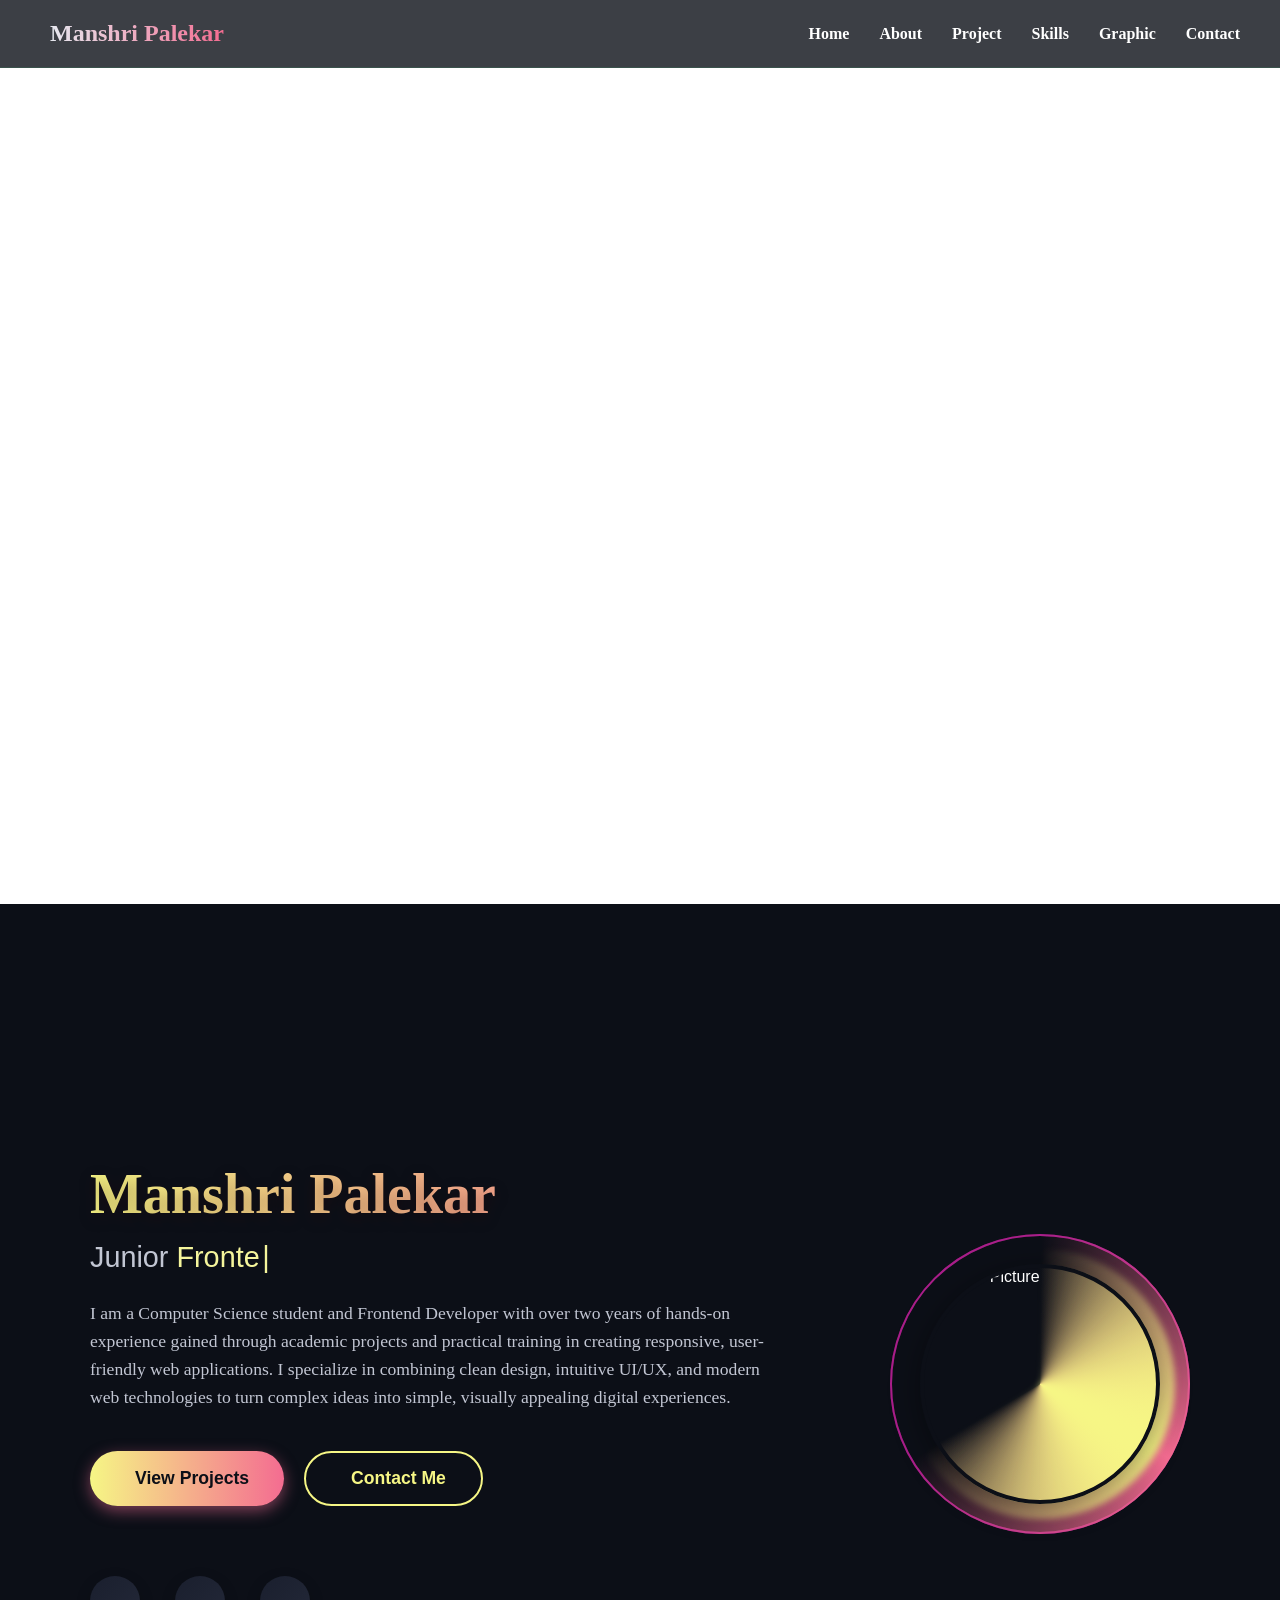
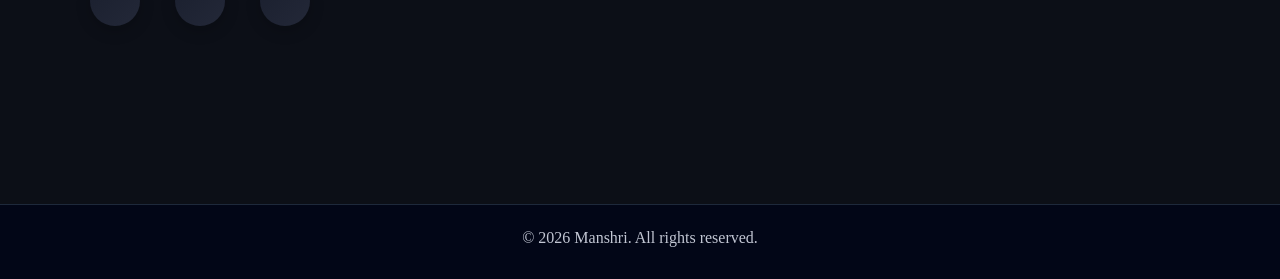
==== index.html @ 4fb311e6 "Final portfolio upload" ====
<!DOCTYPE html>
<html lang="en">
<head>
    <meta charset="UTF-8">
    <meta name="viewport" content="width=device-width, initial-scale=1.0">
    <title>Portfolio Website</title>
    <link rel="stylesheet" href="style.css">
    <link rel="stylesheet" href="https://cdnjs.cloudflare.com/ajax/libs/font-awesome/7.0.1/css/all.min.css">
</head>
<body>
    <div class="container">
        <header>
            <a href="#" class="logo">
                <i class="fa-solid fa-code"></i>
                <span class="logo-text">Manshri Palekar</span>
            </a>
            <nav>
                <div class="menu-toggle">
                    <i class="fa-solid fa-bars"></i>
                </div>
                <ul>
                    <li><a href="index.html">Home</a></li>
                    <li><a href="about.html">About</a></li>
                    <li><a href="about.html#project">Project</a></li>
                    <li><a href="about.html#skills">Skills</a></li>
                    <li><a href="graphic.html">Graphic</a></li>
                    <li><a href="contact.html">Contact</a></li>
                </ul>
            </nav>
        </header>
        <section class="video" id="home">
            <video class="back-vid" loop autoplay muted plays-inline src="video/Showreel Manshri.mp4" type="video/mp4"></video>
        </section>
        <!-- Hero Section -->
        <section class="hero" id="hero-about">
            <div class="content">
                <h1>Manshri Palekar</h1>
                <h2>Junior <span class="typing-text">Frontend Developer</span></h2>
                <h6>
                    I am a Computer Science student and Frontend Developer with over two years of hands-on experience gained through academic projects and practical training in creating responsive, user-friendly web applications. I specialize in combining clean design, intuitive UI/UX, and modern web technologies to turn complex ideas into simple, visually appealing digital experiences.
                </h6>

                <div class="cta-buttons">
                    <a href="about.html#project" class="btn btn-primary">
                        <i class="fa-solid fa-code"></i>View Projects
                    </a>
                    <a href="contact.html" class="btn btn-secondary">
                        <i class="fa-solid fa-paper-plane"></i>Contact Me
                    </a>
                </div>

                <div class="social-icons">
                    <a href="#"><i class="fa-brands fa-github"></i></a>
                    <a href=""><i class="fa-brands fa-linkedin"></i></a>
                    <a href="#"><i class="fa-brands fa-behance"></i></a>
                </div>
            </div>
                <div class="profile-container">
                    <div class="border-outer"></div>
                    <div class="border-middle"></div>
                    <div class="border-inner"></div>
                    <div class="boder-container"></div>
                    <div class="pulse-ring"></div>
                    <div class="pulse-ring"></div>
                    <div class="pulse-ring"></div>
                    <img src="images/_DSC1089.JPG" width="240px" alt="Profile Picture" class="profile-img" />
                </div>
        </section>
    </div>
    <footer class="footer">
        <p>© 2026 Manshri. All rights reserved.</p>
    </footer>
    <script src="app.js"></script>
</body>
</html>
---- style.css ----
*{
    margin: 0;
    padding: 0;
    box-sizing: border-box;
}
body{
    font-family: Arial, Helvetica, sans-serif;
    min-height: 100vh;
    overflow-x: hidden;
    color: white;
}
.container{
    position: relative;
    width:100%;
    height:100%;
    display: flex;
    flex-direction: column;
    /* align-items: center; */
    /* background-color: #0c0f17; */
}
.back-vid{
    position: relative;
    right: 0;
    bottom: 0;
    z-index: 1;
    width: 100%;
    height: 100vh;
    mix-blend-mode: overlay;
    object-fit: cover;
}
h1{
    color:white;
}
header{
    position: fixed;
    top:0;
    left:0;
    width:100%;
    padding: 20px 40px;
    display:flex;
    justify-content: space-between;
    align-items:center;
    z-index:1000;
    background: rgba(12,15,23,0.8);
    backdrop-filter: blur(10px);
    border-bottom: 1px solid rgba(42,252,133,0.1);

}
.logo{
    display: flex;
    align-items:center;
    gap:10px;
    font-size: 1.5rem;
    font-weight: 700;
    color:#e6e9f0;
    text-decoration: none;
}
.logo-icon{
    color:#2afc85;
    font-size: 1.8rem;
}
.logo-text{
    background: linear-gradient(90deg, #e6e9f0 0%, #f46c91 100%);
    -webkit-background-clip:text;
    font-family: Henotica;
    -webkit-text-fill-color: transparent;
}

nav ul{
    display:flex;
    list-style: none;
    gap:30px;
}

nav a{
    color:white;
    text-decoration: none;
    font-weight:500;
    transition: color 0.3s ease;
    position: relative;
    padding: 5px 0;
    font-family: Henotica;
    font-weight:bolder;
}
nav a:hover{
    color:#f6f685;
}
nav a:after{
    content: '';
    position: absolute;
    bottom:0;
    left:0;
    width:0;
    height:2px;
    background:#f6f685;
    transition:width 0.3s ease;
}
nav a:hover::after{
    width:100%;
}

.menu-toggle{
    display:none;
    font-size:1.5rem;
    color:#e6e9f0;
    cursor:pointer;
}

.hero{
    margin: 0;
    width:100%;
    display:flex;
    flex-direction: row;
    align-items: center;
    background-color: #0c0f17;
    justify-content: space-between;
    gap:80px;
    padding:120px 90px 60px;
    min-height:100vh;
}
.content{
    max-width:700px;
    opacity:1;
    transform: translateY(20px);
    animation: fadeInUp 1s ease forwards 0.5s;
}
h1{
    font-size: 3.5rem;
    font-family: Mogilte;
    margin-bottom: 15px;
    background: linear-gradient(90deg, #f6f685 0%, #f46c91 100%);
    -webkit-background-clip: text;
    -webkit-text-fill-color: transparent;
    font-weight: 700;
    text-shadow:0 5px 15px rgba(47, 2, 6, 0.3);
}
h2{
    font-size:1.8rem;
    margin-bottom: 25px;
    color:#c2c6d3;
    font-weight: 500;
}
p{
    font-size: 1.2rem;
    line-height:1.6;
    margin-bottom:30px;
    color:#c2c6d3;
}
.typing-text{
    position: relative;
    display: inline-block;
    color:#f5f59c;
}
.typing-text::after{
    content: "|";
    position: absolute;
    right:-10px;
    animation:blink 0.7s infinite;
    color:#f5f59c;
}
.cta-buttons{
    display: flex;
    gap:20px;
    margin-top: 40px;
    flex-wrap:wrap;
    opacity: 1;
    transform: translateY(20px);
    animation: fadeInUp 1s ease forwards 0.8s;
}

.btn{
    padding:15px 35px;
    border-radius: 50px;
    font-size:1.1rem;
    font-weight: 600;
    text-decoration: none;
    transition: all 0.3s ease;
    display:flex;
    align-items: center;
    gap:10px;
    position:relative;
    overflow:hidden;
}
.btn-primary{
    background: linear-gradient(90deg,#f6f685 0%, #f46c91 100%);
    color:#0c0f17;
    box-shadow: 0 5px 15px rgba(202, 94, 128, 0.6);
}
.btn-primary:hover{
    transform: translateY(-3px);
    box-shadow:0 8px 20px rgba(202, 94, 128, 0.6);
}
.btn-primary::before{
    content: "";
    position: absolute;
    top:0;
    left:-100%;
    width:100%;
    height:100%;
    background: linear-gradient(90deg, transparent, rgba(255,255,255,0.4),transparent);
    transition: 0.5s;
}
.btn-primary:hover::before{
    left:100%;
}
.btn-secondary{
    border:2px solid #f6f685;
    color:#f6f685;
}
.btn-secondary:hover{
    background-color: rgba(252, 42, 147, 0.1);
    transform:translateY(-3px);
}
.social-icons{
    display: flex;
    gap:20px;
    margin-top: 50px;
    opacity:1;
    transform:translateY(20px);
    animation: fadeInUp 1s ease forwardss 1.1s;
}
.social-icons a{
    width:50px;
    height:50px;
    border-radius: 50%;
    display: flex;
    align-items: center;
    justify-content: center;
    background: linear-gradient(135deg,#1a1f2e 0%, #232838 100%);
    color:#f6f685;
    font-size: 1.3rem;
    transition: all 0.3s ease;
    box-shadow: 0 5px 15px rgba(0,0,0,0.2);
    position:relative;
    overflow:hidden;
}
.social-icons a:hover{
    transform:translateY(-5px);
    color:#151925;
    box-shadow: 0 8px 20px rgba(215, 196, 30, 0.3);
}
.social-icons a::before{
    content: "";
    position: absolute;
    top:0;
    left:0;
    width:100%;
    height:100%;
    background: linear-gradient(45deg,#ee9fb4,#fb86a5,#f46c91);
    opacity:0;
    transition: 0.3s;
    z-index:-1;
}
.social-icons a:hover::before{
    opacity: 1;
}
.profile-container{
    position: relative;
    width: 300px;
    height:300px;
}
.profile-img{
    width:240px;
    height:240px;
    object-fit: cover;
    border-radius: 50%;
    position: absolute;
    top:50%;
    left:50%;
    transform: translate(-50%,-50%);
    z-index: 10;
    box-shadow: 0 5px 30px rgba(0,0,0,0.4);
    border:4px solid #0c0f17;
    transition: all 0.5s ease;
}
.profile-img:hover{
    transform: translate(-50%,-50%) scale(1.05);
}
/* animated rings */
.border-outer{
    position: absolute;
    width:300px;
    height: 300px;
    top:50%;
    left: 50%;
    transform: translate(-50%,-50%) rotate(0deg);
    border-radius: 50%;
    background: conic-gradient(transparent,#f46c91,transparent,transparent);
    z-index: 1;
    animation: rotate 4s linear infinite;
}
.border-middle{
    position: absolute;
    width: 270px;
    height: 270px;
    top:50%;
    left:50%;
    transform: translate(-50%,-50%) rotate(0deg);
    border-radius: 50%;
    background: conic-gradient(transparent,#f6f685,transparent,transparent);
    z-index: 2;
    animation: rotate-reverse 3s linear infinite;
    filter: blur(3px);
}
.border-inner{
    position: absolute;
    width:240px;
    height: 240px;
    top:50%;
    left:50%;
    transform: translate(-50%,-50%) rotate(0deg);
    border-radius: 50%;
    background: conic-gradient(transparent,#f6f685,transparent,transparent);
    z-index: 3;
    animation: rotate 2s linear infinite;
}
.pulse-ring{
    position: absolute;
    width: 300px;
    height: 300px;
    top:50%;
    left: 50%;
    transform: translate(-50%,-50%) scale(1);
    border-radius: 50%;
    border:2px solid rgba(252, 42, 199, 0.3);
    z-index: 0;
    animation: pulse 3s ease-out infinite;
}
.pulse-ring:nth-child(2){
    animation-delay: 1s;
}
.pulse-ring:nth-child(3){
    animation-delay: 2s;
}

.border-container{
    position: absolute;
    width:300px;
    height:300px;
    top: 50%;
    left: 50%;
    transform: translate(-50%,-50%);
    border-radius: 50%;
    z-index:4;
}
@keyframes rotate {
    0%{
        transform: translate(-50%,-50%) rotate(0deg);
    }
    100%{
        transform: translate(-50%,-50%) rotate(360deg);
    }
    
}
@keyframes rotate-reverse {
    0%{
        transform: translate(-50%,-50%) rotate(0deg);
    }
    100%{
        transform: translate(-50%,-50%) rotate(-360deg);
    }
    
}
@keyframes pulse {
    0%{
        transform: translate(-50%,-50%) scale(1);
        opacity: 1;
    }
    100%{
        transform: translate(-50%,-50%) scale(1.4);
        opacity: 0;
    }
    
}
@keyframes fadeInUp {
    from{
        opacity:0;
        transform: translateY(20px);
    }
    to{
        opacity: 1;
        transform: translateY(0);
    }
    
}
@keyframes blink {
    0%,100%{
        opacity: 1;
    }
    50%{
        opacity: 0;
    }
    
}
@media (max-width: 992px){
    .hero{
        flex-direction: column-reverse;
        text-align: center;
        gap:60px;
        padding:100px 20px 40px;
    }
    .cta-buttons{
        justify-content: center;
    }
    .social-icons{
        justify-content: center;
    }
}
@media (max-width:768px) {
    header{
        padding:15px 20px;
    }
    nav ul{
        position: fixed;
        top:70px;
        left:-100%;
        width:100%;
        height:calc(100vh-70px);
        background:rgba(12,15,23,0.95);
        flex-direction: column;
        align-items: center;
        justify-content: flex-start;
        padding-top: 50px;
        transition: left 0.3s ease;
    }
    nav ul.active{
        left:0;
    }
    nav a{
        font-size: 1.2rem;
        padding:15px 0;
    }
    .menu-toggle{
        display: block;
    }
    h1{
        font-size: 2.5rem;
    }
    h2{
        font-size: 1.5rem;
    }
    p{
        font-size: 1.1rem;
    }
    .btn{
        padding: 12px 25px;
        font-size: 1rem;
    }
}
@media (max-width:480px){
    h1{
        font-size: 2rem;
    }
    h2{
        font-size: 1.2rem;
    }
    .cta-buttons{
        flex-direction: column;
        align-items: center;
    }
}

.main-about{
    margin: 0;
    width:100%;
    display:flex;
    flex-direction: row;
    align-items: center;
    background-color: #0c0f17;
    justify-content: space-between;
    gap:80px;
    padding:120px 90px 60px;
    min-height:100vh;
}
h6{
    font-size: 1.1rem;
    line-height:1.6;
    margin-bottom:30px;
    color:#c2c6d3;
    font-family: Henotica;
    font-weight: lighter;
}
.about-edu{
    width: 100%;
    align-items: center;
    min-height: 90vh;
    background-color: #0c0f17;
}
.education{
    width: 1000px;
    margin:auto;
    height: calc(100% - 60px);
    border:1px solid white;
    border-radius: 20px;
    display: flex;
    flex-direction: column;
    gap: 20px;
}
.education:hover{
    cursor: pointer;
}
h3{
    margin-top: 15px;
    text-align: center;
    font-size: 3.5rem;
    font-family: Mogilte;
    margin-bottom: 15px;
    background-color: rgb(249, 242, 186);
    -webkit-background-clip: text;
    -webkit-text-fill-color: transparent;
    font-weight: 700;
    text-shadow:0 5px 15px rgba(42, 2, 21, 0.3);
}
#edu{
    width: calc(100% - 60px);
    margin: 15px auto;
    margin-bottom: 0;
    height:100px;
    /* border:1px solid white; */
}
h4{
    font-family: Mogilte;
    font-weight: lighter;
    font-size: 1.4rem;
    line-height: 1.4;
    color:rgb(244, 244, 162);
}
h5{
    font-family: Georgia, 'Times New Roman', Times, serif;
    font-size: 1.2rem;
    color:white;
    line-height: 1.4;
}
.about-project{
    width: 100%;
    align-items: center;
    min-height: 120vh;
    background-color: #0c0f17;
}
.projects{
    width: 90%;
    margin:auto;
    height:750px;
    /* border:1px solid white; */
    border-radius: 20px;
    display: flex;
    flex-direction: column;
    gap: 20px;
}
.project-card {
    display: flex;
    gap: 24px;
    align-items: center;
    margin-bottom: 40px;
}

/* LEFT SIDE */
.project-media {
    position: relative;
    width: 450px;
    height: 200px;
    border-radius: 16px;
    overflow: hidden;
    cursor: pointer;
    flex-shrink: 0;
}

.project-img{
    width: 100%;
    height: 100%;
    object-fit: cover;
}
.project-video {
    width: 100%;
    height: 100%;
    object-fit: cover;
}

.project-video {
    position: absolute;
    inset: 0;
    opacity: 0;
    pointer-events: none;
    transition: opacity 0.3s ease;
}

.project-media:hover .project-img {
    opacity: 0;
}

.project-media:hover .project-video {
    opacity: 1;
}

/* RIGHT SIDE */
.project-info h3 {
    margin-bottom: 8px;
}

.project-info p {
    margin-bottom: 12px;
    color: #666;
}

.project-tags span {
    font-family: Georgia, 'Times New Roman', Times, serif;
    background: #c9f6a3;
    color: #0c0f17;
    padding: 6px 12px;
    border-radius: 5px;
    margin-right: 8px;
    font-size: 14px;
}

.contact {
    background-color: #0c0f17;
    min-height: 100vh;
    display: flex;
    align-items: center;
    justify-content: center;
    padding: 40px 20px;
}

.contact-container {
    max-width: 1100px;
    width: 100%;
    display: flex;
    gap: 40px;
    border:1px solid white;
    border-radius: 12px;
    padding: 40px;
}

/* Contact Info */
.contact-info {
    flex: 1;
}

.contact-info h2 {
    font-size: 32px;
    margin-bottom: 10px;
    font-family: Mogilte;
    font-weight: lighter;
}

.contact-info p {
    color: #cbd5f5;
    margin-bottom: 30px;
    font-family: Henotica;
    font-weight: lighter;
}

.info-box {
    display: flex;
    align-items: center;
    gap: 15px;
    margin-bottom: 20px;
    font-size: 16px;
}

.info-box i {
    font-size: 20px;
    color: rgb(245 245 163);
}

.social-icons a {
    margin-right: 15px;
    font-size: 22px;
    color: #fff;
    transition: 0.3s;
}

.social-icons a:hover {
    color: #370315;
}

/* Contact Form */
.contact-form {
    flex: 1;
}

.contact-form h2 {
    margin-bottom: 25px;
    font-family: Mogilte;
    font-weight: lighter;
}

.input-box {
    position: relative;
    margin-bottom: 25px;
}

.input-box input,
.input-box textarea {
    width: 100%;
    padding: 12px;
    background: transparent;
    border: 1px solid #334155;
    border-radius: 6px;
    color: #fff;
    outline: none;
}

.input-box textarea {
    resize: none;
    height: 120px;
}

.input-box label {
    position: absolute;
    left: 12px;
    top: 50%;
    transform: translateY(-50%);
    color: #94a3b8;
    pointer-events: none;
    transition: 0.3s;
    padding: 0 6px;
}

.input-box textarea + label {
    top: 20px;
}

.input-box input:focus + label,
.input-box input:valid + label,
.input-box textarea:focus + label,
.input-box textarea:valid + label {
    top: -8px;
    font-size: 12px;
    color: rgb(245 245 163);
}

button {
    width: 100%;
    padding: 12px;
    background: rgb(245 245 163);
    font-family: Henotica;
    font-weight: lighter;
    border: none;
    color: #020617;
    font-size: 18px;
    font-weight: bold;
    border-radius: 6px;
    cursor: pointer;
    transition: 0.3s;
}

button:hover {
    background: #033e1d;
    color: white;
}

.success-msg {
    display: none;
    margin-top: 15px;
    color: rgb(245 245 163);
    text-align: center;
}

/* Responsive */
@media (max-width: 900px) {
    .contact-container {
        flex-direction: column;
    }
}
.skills {
    background: #0c0f17;;
    color: #fff;
    padding: 80px 20px;
    text-align: center;
}

.section-title {
    font-size: 36px;
    margin-bottom: 10px;
}

.section-subtitle {
    color: #94a3b8;
    margin-bottom: 50px;
}

.skills-container {
    max-width: 900px;
    margin: auto;
    display: grid;
    grid-template-columns: repeat(auto-fit, minmax(250px, 1fr));
    gap: 25px;
}

.skill-card {
    background: #020617;
    padding: 25px;
    border-radius: 10px;
    text-align: left;
    transition: transform 0.3s;
}

.skill-card:hover {
    transform: translateY(-6px);
}
p{
    font-size: 22px;
    font-family: Henotica;
}

/* Progress Bar */
.progress {
    width: 100%;
    height: 8px;
    background: #1e293b;
    border-radius: 10px;
    overflow: hidden;
}

.progress span {
    display: block;
    height: 100%;
    width: 20px;
    background: #f46c91;
    border-radius: 10px;
    transition: width 1.5s ease;
}

/* Responsive */
@media (max-width: 600px) {
    .section-title {
        font-size: 28px;
    }
}

.footer {
    background: #020617;
    color: #cbd5f5;
    text-align: center;
    padding: 20px 10px;
    border-top: 1px solid #1e293b;
}

.footer p {
    font-size: 16px;
    margin-bottom: 8px;
}
@media (max-width: 1200px) {
    .education {
        width: 90%;
    }

    .projects {
        height: auto;
    }

    .project-media {
        width: 380px;
        height: 180px;
    }
}
@media (max-width: 768px) {
    .hero,
    .main-about {
        padding: 100px 20px 60px;
    }

    .education {
        padding: 20px;
    }

    h3 {
        font-size: 2.5rem;
    }

    .skills-container {
        grid-template-columns: 1fr;
    }

    .contact-container {
        padding: 25px;
    }
}
@media (max-width: 992px) {
    .project-tags {
        display: flex;
        flex-wrap: wrap;
        justify-content: center;
        gap: 12px;
    }
}
@media (max-width: 768px) {
    .project-tags {
        justify-content: center;
        gap: 10px;
    }

    .project-tags span {
        font-size: 15px;
        padding: 8px 14px;
    }
}
.about-certificate{
    width: 100%;
    align-items: center;
    min-height: 60vh;
    background-color: #0c0f17;
}

/* MAIN SECTION */
.graphic-section {
    padding: 60px 8%;
    background-color: #0c0f17;
}

/* HEADINGS */
.section-title {
    font-size: 40px;
    font-weight: 700;
    margin-bottom: 30px;
    color: #000;
}

/* GRID */
.grid {
    display: grid;
    gap: 30px;
    margin-bottom: 60px;
}

.logos {
    grid-template-columns: repeat(auto-fit, minmax(200px, 1fr));
}

.posters {
    grid-template-columns: repeat(auto-fit, minmax(220px, 1fr));
}

/* CARD */
.card {
    background: #fff;
    border-radius: 14px;
    box-shadow: 0 15px 35px rgba(0,0,0,0.15);
    overflow: hidden;
    transition: transform 0.3s ease, box-shadow 0.3s ease;
}

.card img {
    width: 100%;
    height: 100%;
    object-fit: cover;
}

/* SIZES */
.square {
    aspect-ratio: 1 / 1;
}

.portrait {
    aspect-ratio: 3 / 5;
}

/* HOVER EFFECT */
.card:hover {
    transform: translateY(-8px);
    box-shadow: 0 25px 45px rgba(0,0,0,0.25);
}

/* RESPONSIVE */
@media (max-width: 768px) {
    .section-title {
        font-size: 32px;
    }
}
.model-section {
    padding: 50px 6%;
    background:#0c0f17;;
    text-align: center;
}

.model-title {
    font-size: 48px;
    font-weight: 700;
    color: #7fffd4;
    margin-bottom: 50px;
    text-shadow: 0 0 12px rgba(127,255,212,0.6);
}

/* Black Card Container */
.model-container {
    background: #000;
    border-radius: 24px;
    padding: 40px;
    box-shadow: 0 30px 80px rgba(0,0,0,0.8);
    max-width: 1100px;
    margin: 0 auto;
}

/* Image */
.model-container img {
    width: 100%;
    max-height: 550px;
    object-fit: contain;
    transition: transform 0.4s ease;
}

/* Hover effect */
.model-container:hover img {
    transform: scale(1.03);
}

/* Responsive */
@media (max-width: 768px) {
    .model-title {
        font-size: 36px;
    }

    .model-container {
        padding: 20px;
    }
}
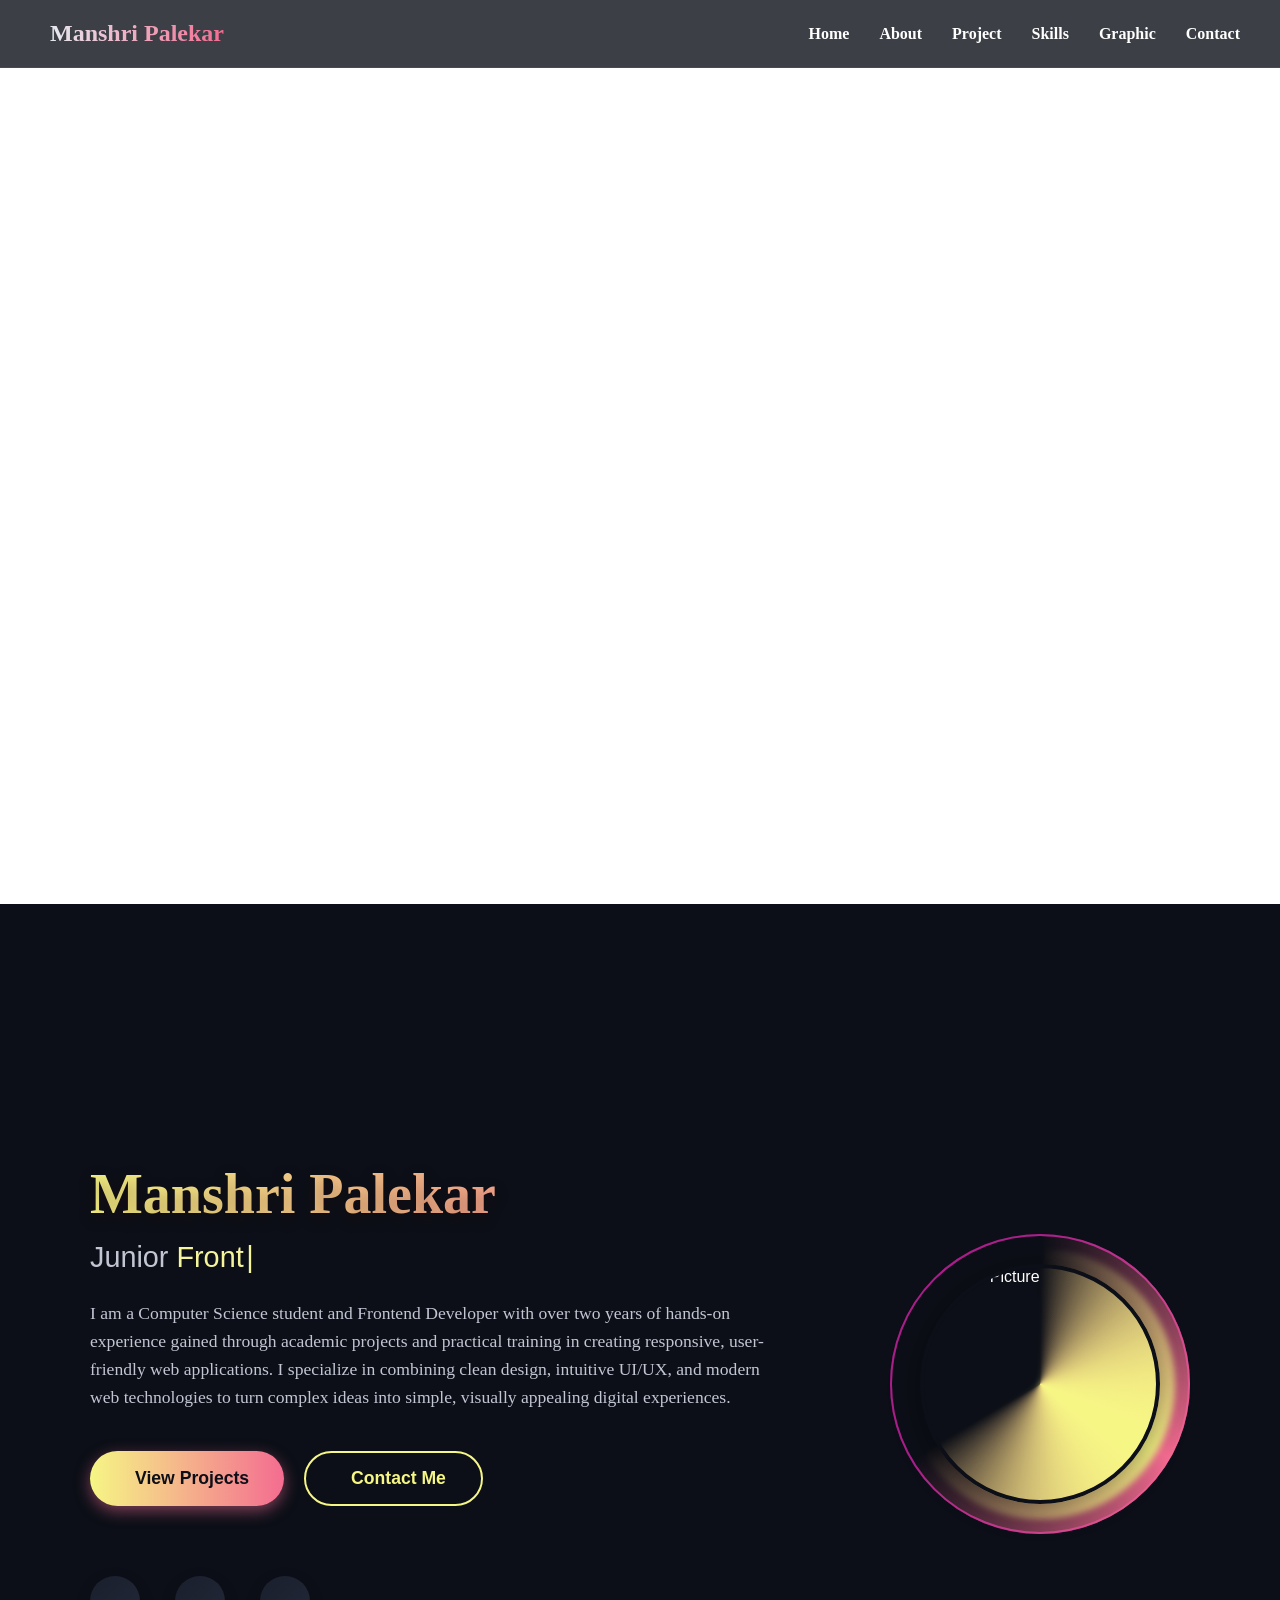
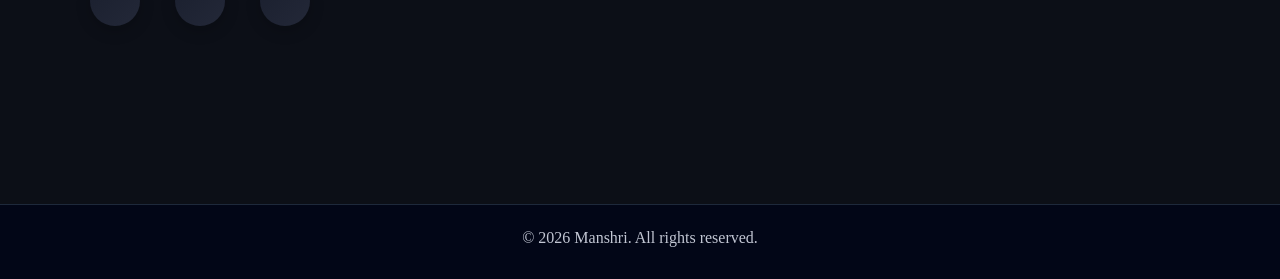
==== commit a790e688: "Added compressed video" ====
--- a/index.html
+++ b/index.html
@@ -29,7 +29,7 @@
             </nav>
         </header>
         <section class="video" id="home">
-            <video class="back-vid" loop autoplay muted plays-inline src="video/Showreel Manshri.mp4" type="video/mp4"></video>
+            <video class="back-vid" loop autoplay muted plays-inline src="assets/video/Showreel Manshri.mp4" type="video/mp4"></video>
         </section>
         <!-- Hero Section -->
         <section class="hero" id="hero-about">
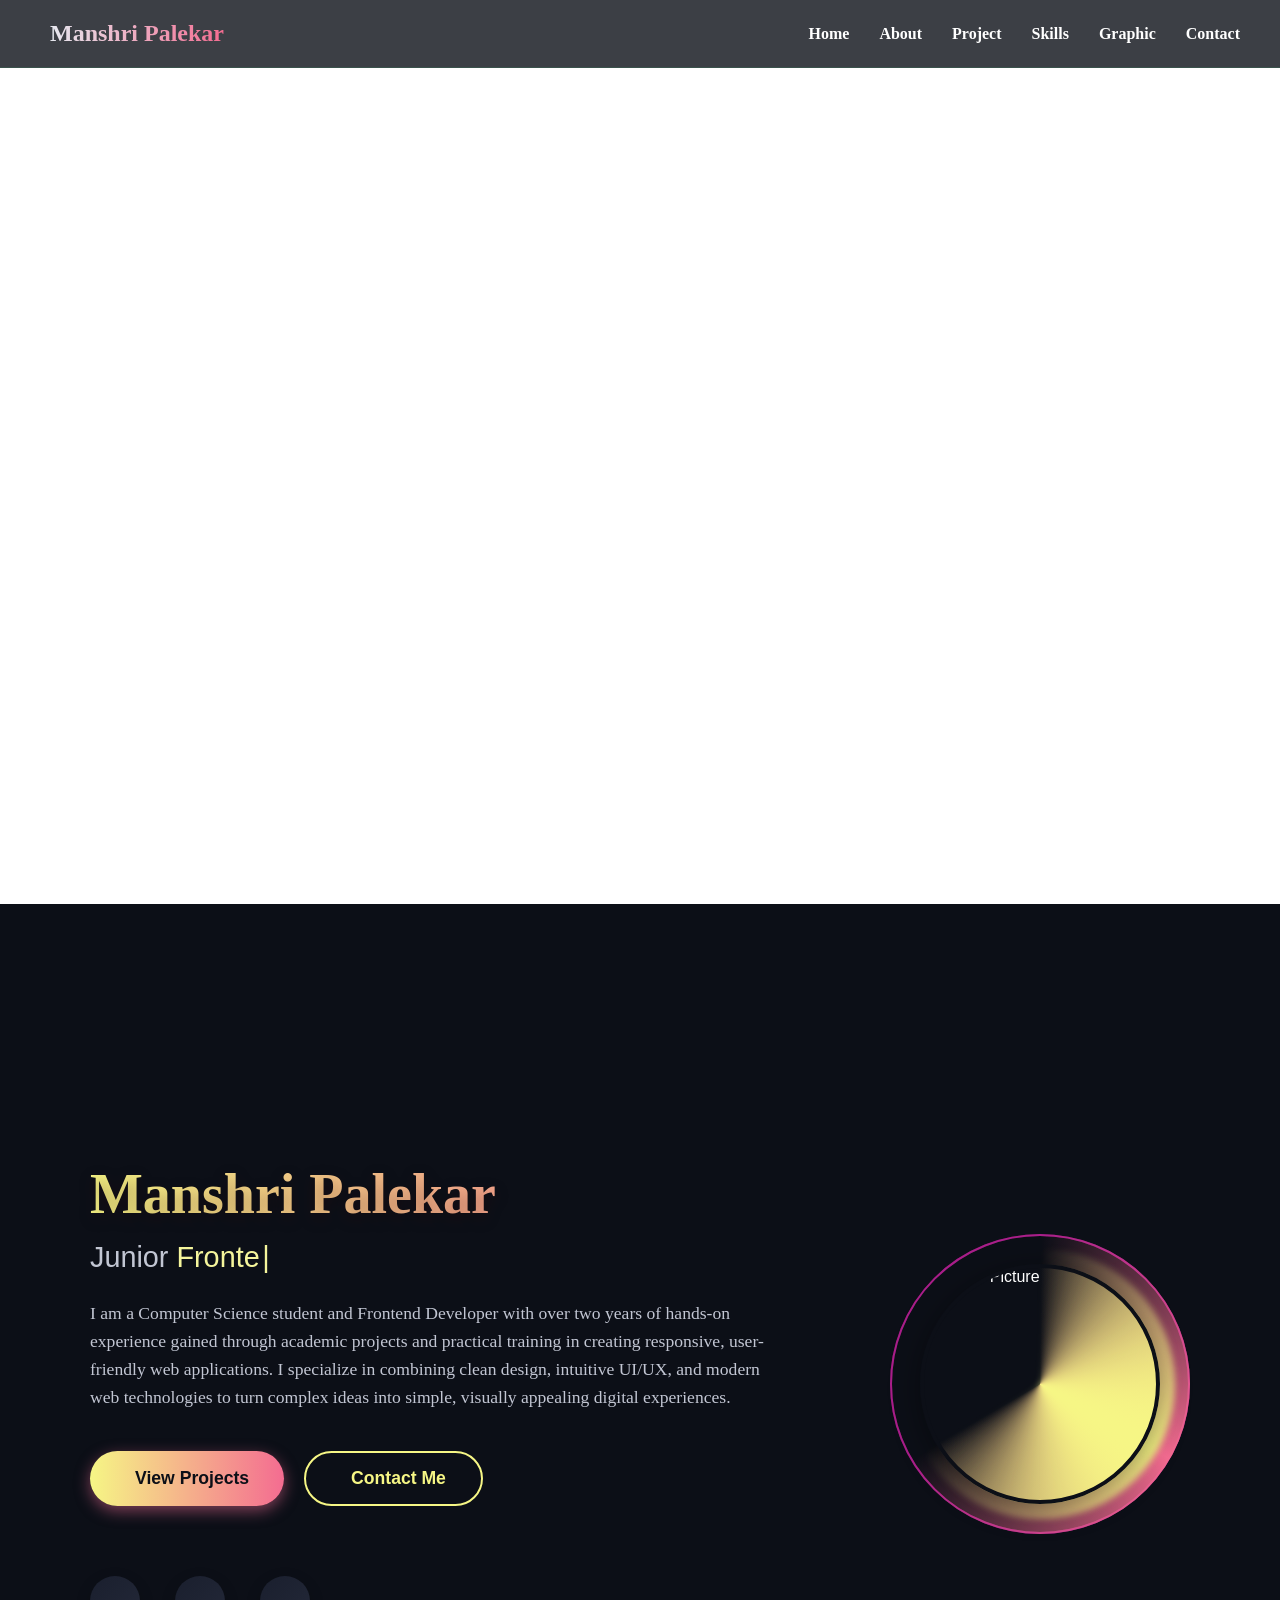
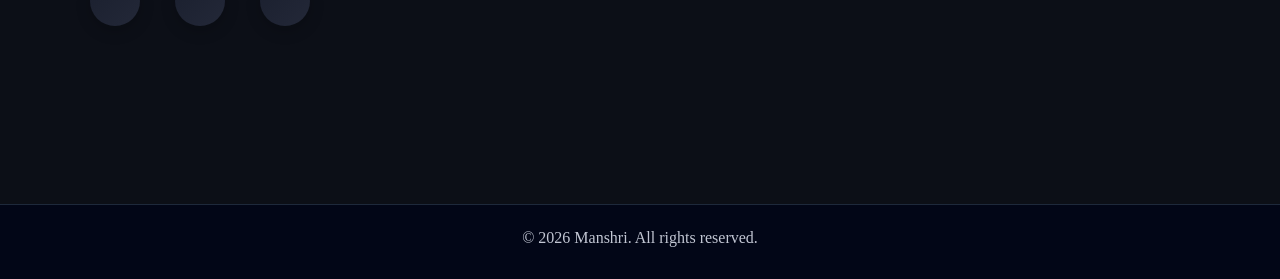
==== commit a5cd7e59: "Update index.html" ====
--- a/index.html
+++ b/index.html
@@ -63,7 +63,7 @@
                     <div class="pulse-ring"></div>
                     <div class="pulse-ring"></div>
                     <div class="pulse-ring"></div>
-                    <img src="images/_DSC1089.JPG" width="240px" alt="Profile Picture" class="profile-img" />
+                    <img src="images/photo.png" width="240px" alt="Profile Picture" class="profile-img" />
                 </div>
         </section>
     </div>
@@ -72,4 +72,4 @@
     </footer>
     <script src="app.js"></script>
 </body>
-</html>+</html>
